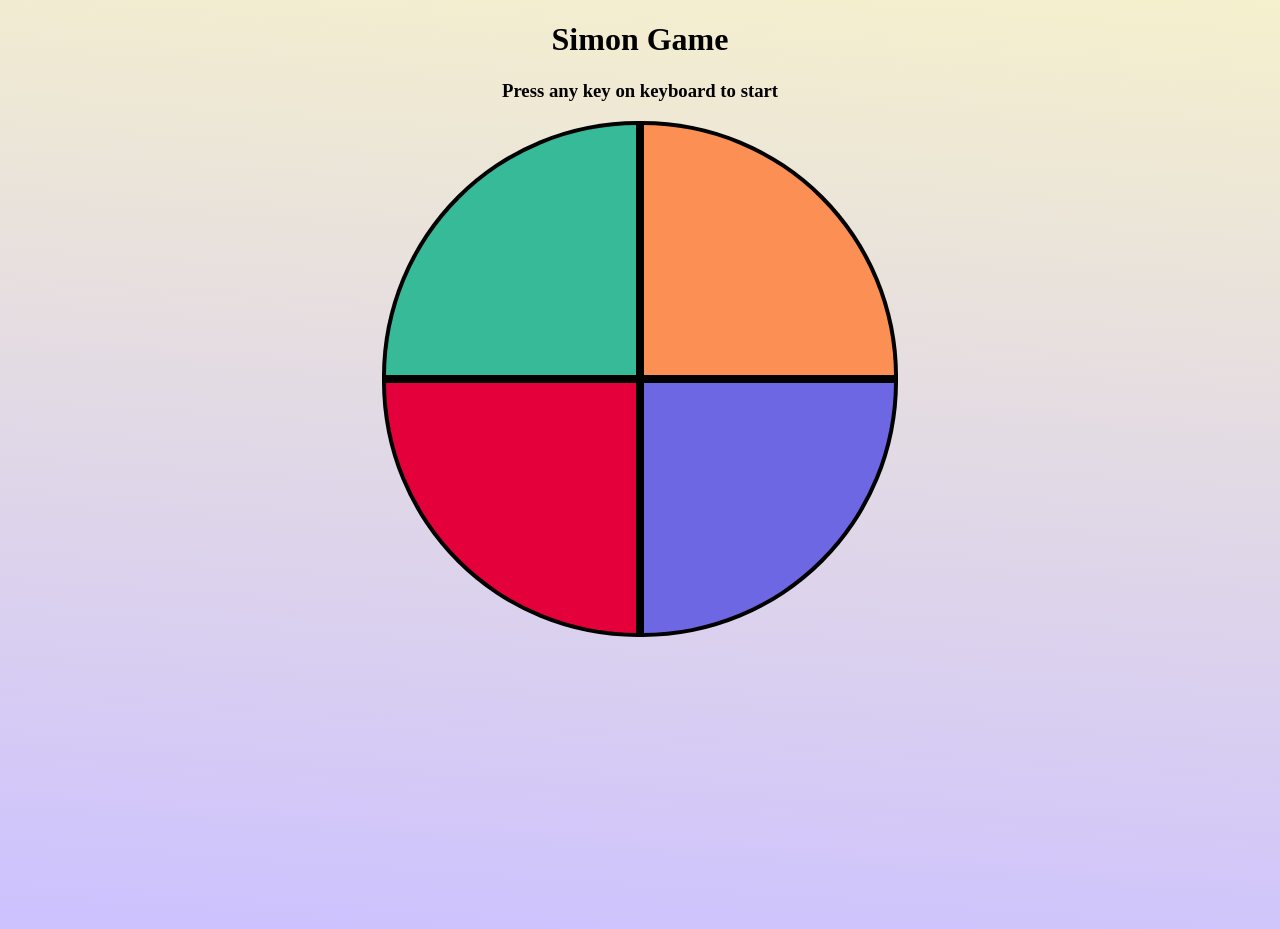
==== SimonGame/index.html @ efb4c1ac "Initial commit" ====
<!DOCTYPE html>
<html lang="en">
<head>
    <meta charset="UTF-8">
    <meta name="viewport" content="width=device-width, initial-scale=1.0">
    <link rel="stylesheet" href="style.css">
    <title>Simon Game</title>
</head>
<body>
    <h1>Simon Game</h1>
    <h3>Press any key on keyboard to start</h3>

    <div class="container">
        <div class="line-one">
            <div class="btn green" type="button"></div>
            <div class="btn red"   type="button"></div>
        </div>
        <div class="line-two">
            <div class="btn orange" type="button"></div>
            <div class="btn purple" type="button"></div>
        </div>
    </div>
    
    <script src="main.js"></script>
</body>
</html>
---- SimonGame/style.css ----
body{
    text-align: center;
    background: linear-gradient(4deg, #CDC1FF, #F5F0CD);
    /* background-color: #CDC1FF; */
    height: 100vh;
    /* color: chocolate; */
}

.btn{
    height: 250px;
    width:  250px;
    border: 4px solid black;
    font-size: x-large;
    /* border-radius: 18px; */
    /* margin: 2rem; */
    /* margin: 20px; */
    align-content: center;
}


.wrong{
    background-color: #FF2929;
}

.container{ 
    display: flex;
    justify-content: center;
}

.green{
    border-top-left-radius: 99%;
    background-color: #36BA98;
}

.red{
    border-bottom-left-radius: 99%;
    background-color: #E4003A;
}

.orange{
    background-color: #FC8F54;
    border-top-right-radius: 99%;
}

.purple{
    border-bottom-right-radius: 99%;
    background-color: #6D67E4;
    /* color: purple; */
}

.flash{
    background-color: antiquewhite;
}
.uflash{
    background-color: #11ff00;
}
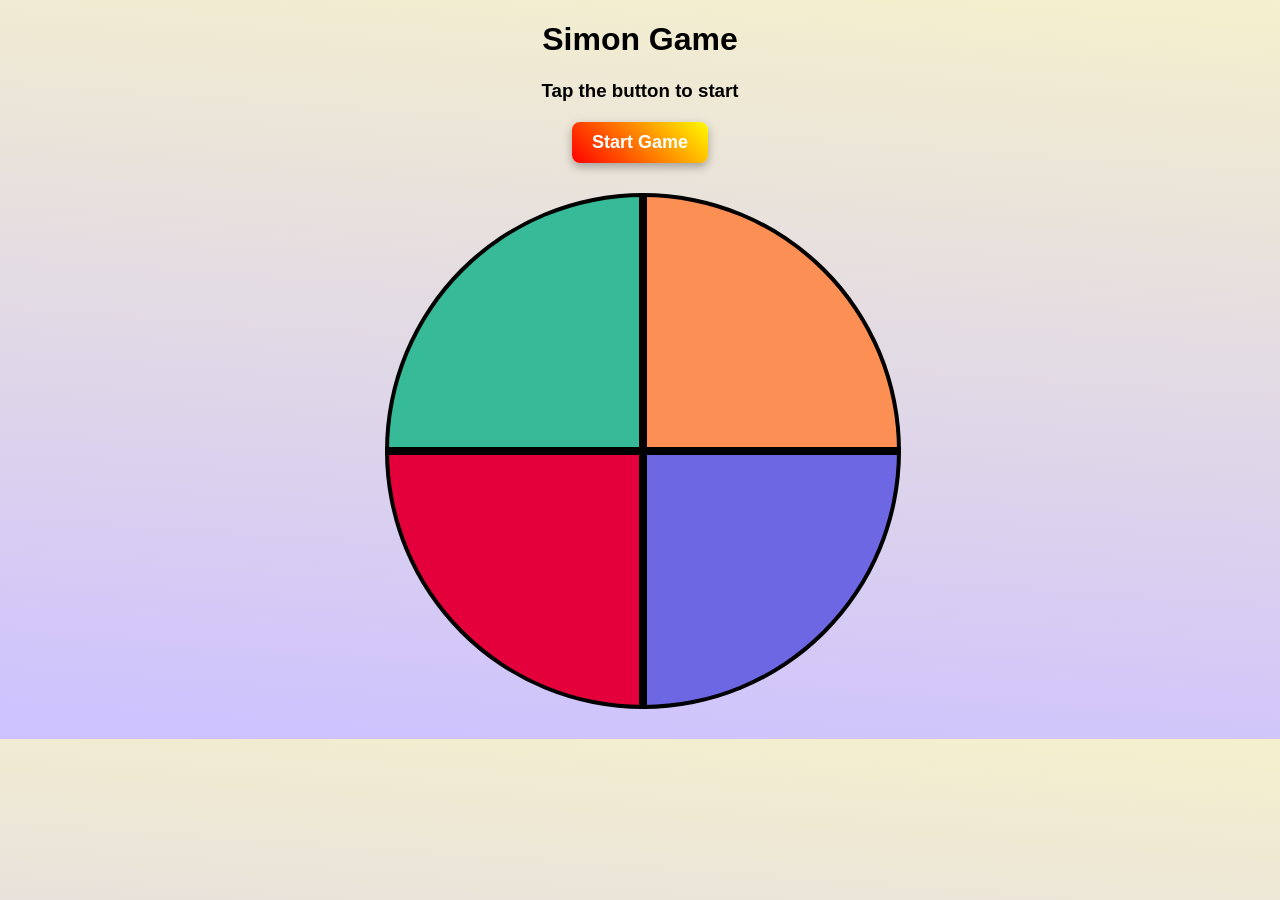
==== commit b0d4f8ab: "Remove Calculator and Changes in Simon game Delete Calculator, Simon entire Directory has change, ma" ====
--- a/SimonGame/index.html
+++ b/SimonGame/index.html
@@ -1,26 +1,27 @@
 <!DOCTYPE html>
 <html lang="en">
-<head>
-    <meta charset="UTF-8">
-    <meta name="viewport" content="width=device-width, initial-scale=1.0">
-    <link rel="stylesheet" href="style.css">
+  <head>
+    <meta charset="UTF-8" />
+    <meta name="viewport" content="width=device-width, initial-scale=1.0" />
+    <link rel="stylesheet" href="style.css" />
     <title>Simon Game</title>
-</head>
-<body>
+  </head>
+  <body>
     <h1>Simon Game</h1>
-    <h3>Press any key on keyboard to start</h3>
+    <h3>Tap the button to start</h3>
+    <button id="start-btn">Start Game</button>
 
     <div class="container">
-        <div class="line-one">
-            <div class="btn green" type="button"></div>
-            <div class="btn red"   type="button"></div>
-        </div>
-        <div class="line-two">
-            <div class="btn orange" type="button"></div>
-            <div class="btn purple" type="button"></div>
-        </div>
+      <div class="line-one">
+        <div class="btn green"></div>
+        <div class="btn red"></div>
+      </div>
+      <div class="line-two">
+        <div class="btn orange"></div>
+        <div class="btn purple"></div>
+      </div>
     </div>
-    
+
     <script src="main.js"></script>
-</body>
-</html>+  </body>
+</html>
--- a/SimonGame/style.css
+++ b/SimonGame/style.css
@@ -1,56 +1,109 @@
-body{
-    text-align: center;
-    background: linear-gradient(4deg, #CDC1FF, #F5F0CD);
-    /* background-color: #CDC1FF; */
-    height: 100vh;
-    /* color: chocolate; */
+/* General Styles */
+body {
+  text-align: center;
+  background: linear-gradient(4deg, #cdc1ff, #f5f0cd);
+  margin: 0;
+  font-family: Arial, sans-serif;
 }
 
-.btn{
-    height: 250px;
-    width:  250px;
-    border: 4px solid black;
-    font-size: x-large;
-    /* border-radius: 18px; */
-    /* margin: 2rem; */
-    /* margin: 20px; */
-    align-content: center;
+/* Button Styles */
+.btn {
+  height: 150px;
+  width: 150px;
+  border: 4px solid black;
+  display: flex;
+  justify-content: center;
+  align-items: center;
+  cursor: pointer;
+  margin: 0; /* Remove margin */
+  padding: 0; /* Remove padding */
 }
 
-
-.wrong{
-    background-color: #FF2929;
+/* Start Button */
+#start-btn {
+  display: block;
+  margin: 20px auto;
+  padding: 10px 20px;
+  font-size: 18px;
+  font-weight: bold;
+  color: white;
+  background: linear-gradient(45deg, #ff0000, #fffb00);
+  border: none;
+  border-radius: 8px;
+  cursor: pointer;
+  box-shadow: 0px 4px 10px rgba(0, 0, 0, 0.3);
+  transition: 0.3s ease-in-out;
 }
 
-.container{ 
-    display: flex;
-    justify-content: center;
+#start-btn:hover {
+  transform: scale(1.05);
+  box-shadow: 0px 6px 15px rgba(0, 0, 0, 0.4);
 }
 
-.green{
-    border-top-left-radius: 99%;
-    background-color: #36BA98;
+#start-btn:active {
+  transform: scale(0.95);
 }
 
-.red{
-    border-bottom-left-radius: 99%;
-    background-color: #E4003A;
+/* Container for Game */
+.container {
+  display: grid;
+  grid-template-columns: repeat(2, 1fr);
+  width: 310px; /* Ensure the width fits perfectly */
+  margin: 30px auto;
 }
 
-.orange{
-    background-color: #FC8F54;
-    border-top-right-radius: 99%;
+/* Color Styles with Circular Layout */
+.green {
+  border-top-left-radius: 100%;
+  background-color: #36ba98;
 }
 
-.purple{
-    border-bottom-right-radius: 99%;
-    background-color: #6D67E4;
-    /* color: purple; */
+.red {
+  border-bottom-left-radius: 100%;
+  background-color: #e4003a;
 }
 
-.flash{
-    background-color: antiquewhite;
+.orange {
+  background-color: #fc8f54;
+  border-top-right-radius: 100%;
 }
-.uflash{
-    background-color: #11ff00;
-}+
+.purple {
+  border-bottom-right-radius: 100%;
+  background-color: #6d67e4;
+}
+
+/* Flash Effects */
+.flash {
+  background-color: antiquewhite;
+}
+
+.uflash {
+  background-color: #11ff00;
+}
+
+/* Game Over Effect */
+.wrong {
+  background-color: #ff2929;
+}
+
+/* Responsive Design */
+@media (min-width: 600px) {
+  .btn {
+    height: 200px;
+    width: 200px;
+  }
+  .container {
+    width: 410px;
+  }
+}
+
+@media (min-width: 768px) {
+  .btn {
+    height: 250px;
+    width: 250px;
+  }
+  .container {
+    width: 510px;
+  }
+}
